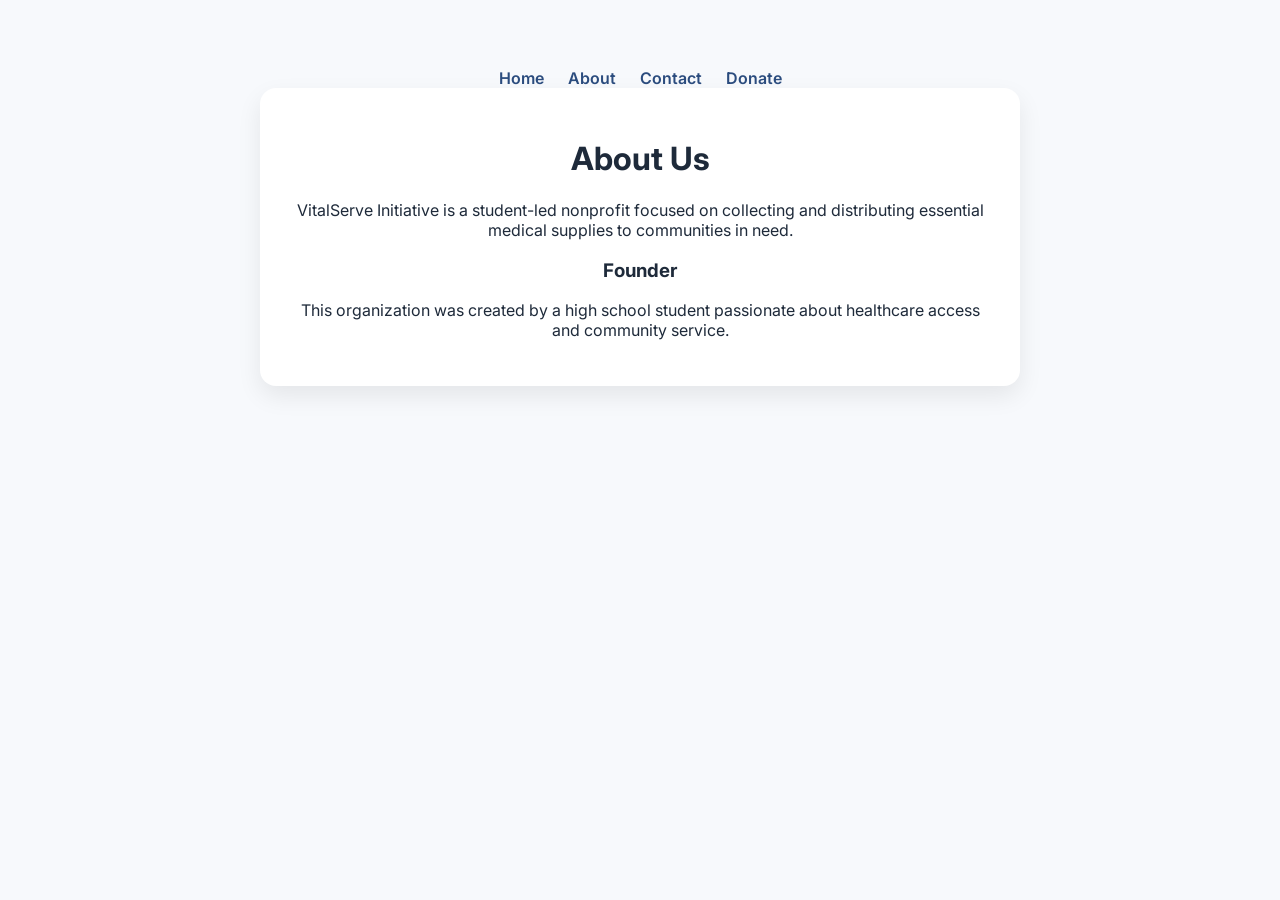
==== about.html @ 116a6ae9 "Create about.html" ====
<!DOCTYPE html>
<html>
<head>
  <title>About - VitalServe Initiative</title>
  <link href="https://fonts.googleapis.com/css2?family=Inter:wght@400;600;700&display=swap" rel="stylesheet">
  <style>
    body {
      font-family: Inter;
      background: #f7f9fc;
      text-align: center;
      padding: 60px;
      color: #1e2a3a;
    }

    nav a {
      margin: 10px;
      text-decoration: none;
      color: #2b4c7e;
      font-weight: 600;
    }

    .card {
      max-width: 700px;
      margin: auto;
      background: white;
      padding: 30px;
      border-radius: 16px;
      box-shadow: 0 10px 25px rgba(0,0,0,0.08);
    }
  </style>
</head>
<body>

<nav>
  <a href="index.html">Home</a>
  <a href="about.html">About</a>
  <a href="contact.html">Contact</a>
  <a href="donate.html">Donate</a>
</nav>

<div class="card">
  <h1>About Us</h1>
  <p>
    VitalServe Initiative is a student-led nonprofit focused on collecting and distributing essential medical supplies
    to communities in need.
  </p>

  <h3>Founder</h3>
  <p>
    This organization was created by a high school student passionate about healthcare access and community service.
  </p>
</div>

</body>
</html>
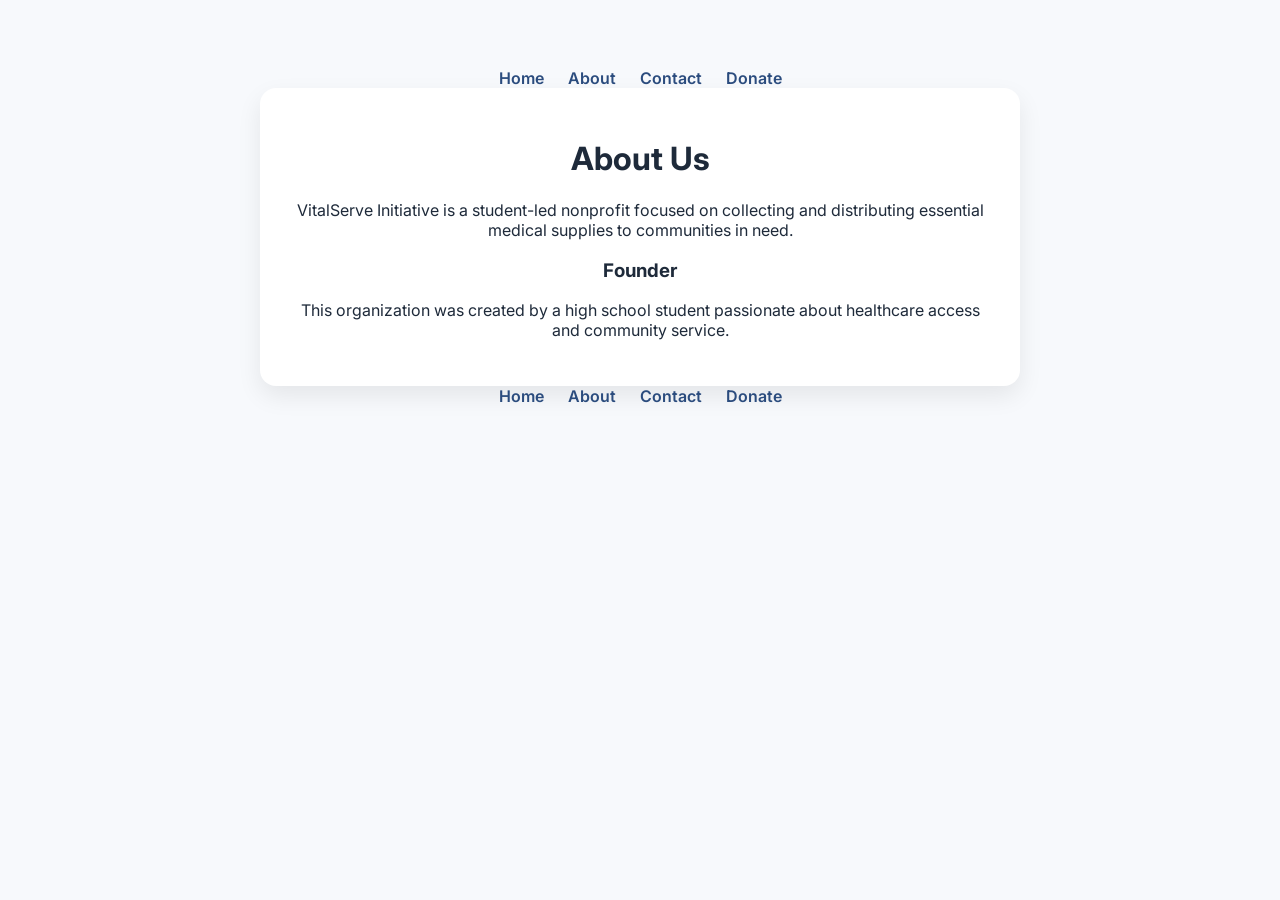
==== commit cc8600d2: "Update about.html" ====
--- a/about.html
+++ b/about.html
@@ -53,3 +53,9 @@
 
 </body>
 </html>
+<nav>
+  <a href="index.html">Home</a>
+  <a href="about.html">About</a>
+  <a href="contact.html">Contact</a>
+  <a href="donate.html">Donate</a>
+</nav>
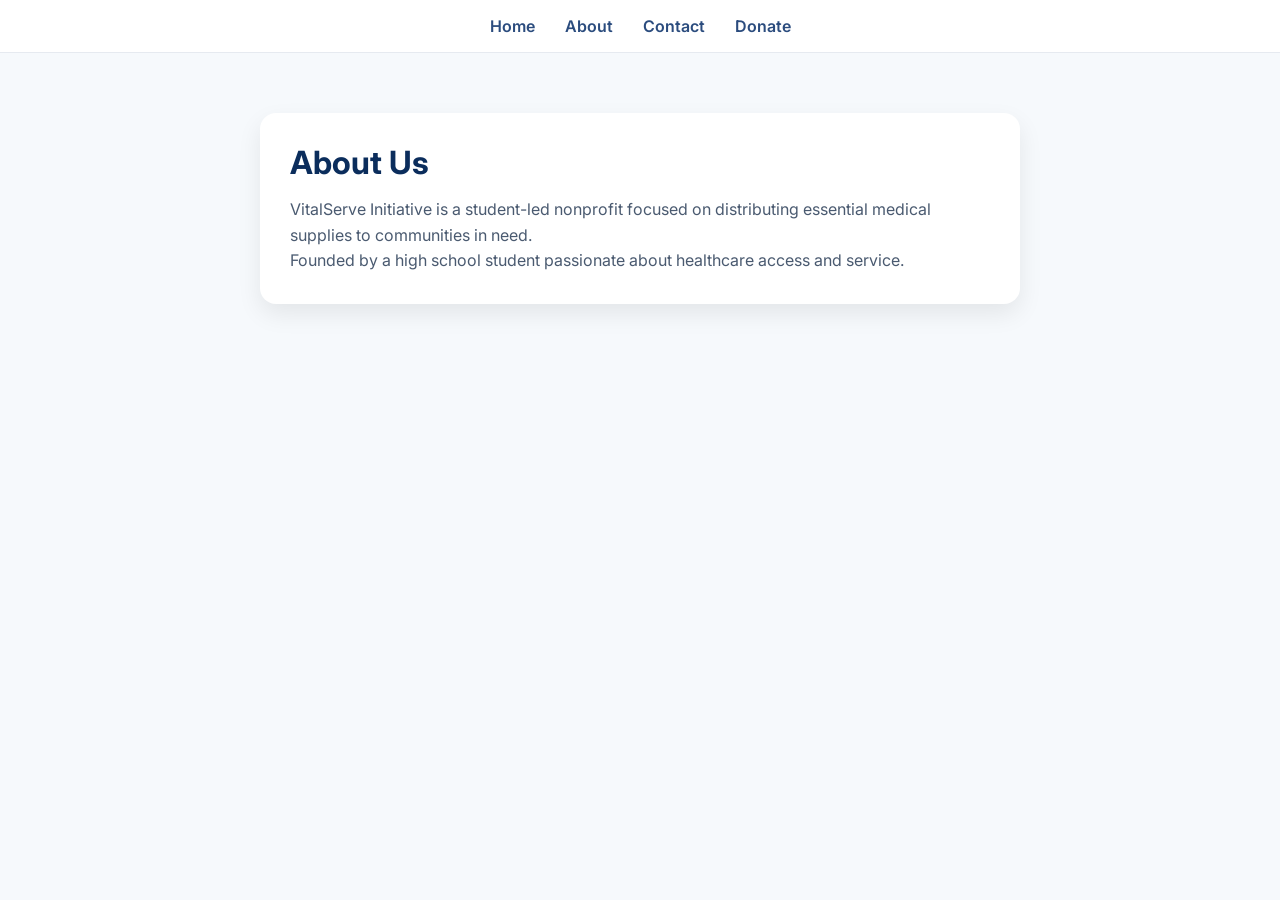
==== commit 8f3d4f92: "Update about.html" ====
--- a/about.html
+++ b/about.html
@@ -1,34 +1,41 @@
 <!DOCTYPE html>
-<html>
+<html lang="en">
 <head>
-  <title>About - VitalServe Initiative</title>
-  <link href="https://fonts.googleapis.com/css2?family=Inter:wght@400;600;700&display=swap" rel="stylesheet">
-  <style>
-    body {
-      font-family: Inter;
-      background: #f7f9fc;
-      text-align: center;
-      padding: 60px;
-      color: #1e2a3a;
-    }
+<meta charset="UTF-8">
+<title>About - VitalServe</title>
 
-    nav a {
-      margin: 10px;
-      text-decoration: none;
-      color: #2b4c7e;
-      font-weight: 600;
-    }
+<link href="https://fonts.googleapis.com/css2?family=Inter:wght@400;600;700&display=swap" rel="stylesheet">
 
-    .card {
-      max-width: 700px;
-      margin: auto;
-      background: white;
-      padding: 30px;
-      border-radius: 16px;
-      box-shadow: 0 10px 25px rgba(0,0,0,0.08);
-    }
-  </style>
+<style>
+  * {margin:0; padding:0; box-sizing:border-box; font-family:Inter;}
+  body {background:#f6f9fc; color:#1e2a3a;}
+
+  nav {
+    display:flex; justify-content:center; gap:30px;
+    padding:16px; background:white; border-bottom:1px solid #e6eaf0;
+  }
+
+  nav a {text-decoration:none; color:#2b4c7e; font-weight:600;}
+  nav a:hover {color:#0b5cff;}
+
+  .container {
+    max-width:800px;
+    margin:auto;
+    padding:60px 20px;
+  }
+
+  .card {
+    background:white;
+    padding:30px;
+    border-radius:16px;
+    box-shadow:0 10px 25px rgba(0,0,0,0.08);
+  }
+
+  h1 {color:#0b2d5c; margin-bottom:15px;}
+  p {color:#4a5a70; line-height:1.6;}
+</style>
 </head>
+
 <body>
 
 <nav>
@@ -38,24 +45,18 @@
   <a href="donate.html">Donate</a>
 </nav>
 
-<div class="card">
-  <h1>About Us</h1>
-  <p>
-    VitalServe Initiative is a student-led nonprofit focused on collecting and distributing essential medical supplies
-    to communities in need.
-  </p>
-
-  <h3>Founder</h3>
-  <p>
-    This organization was created by a high school student passionate about healthcare access and community service.
-  </p>
+<div class="container">
+  <div class="card">
+    <h1>About Us</h1>
+    <p>
+      VitalServe Initiative is a student-led nonprofit focused on distributing essential medical supplies to communities in need.
+    </p>
+    <p>
+      Founded by a high school student passionate about healthcare access and service.
+    </p>
+  </div>
 </div>
 
 </body>
 </html>
-<nav>
-  <a href="index.html">Home</a>
-  <a href="about.html">About</a>
-  <a href="contact.html">Contact</a>
-  <a href="donate.html">Donate</a>
-</nav>
+
